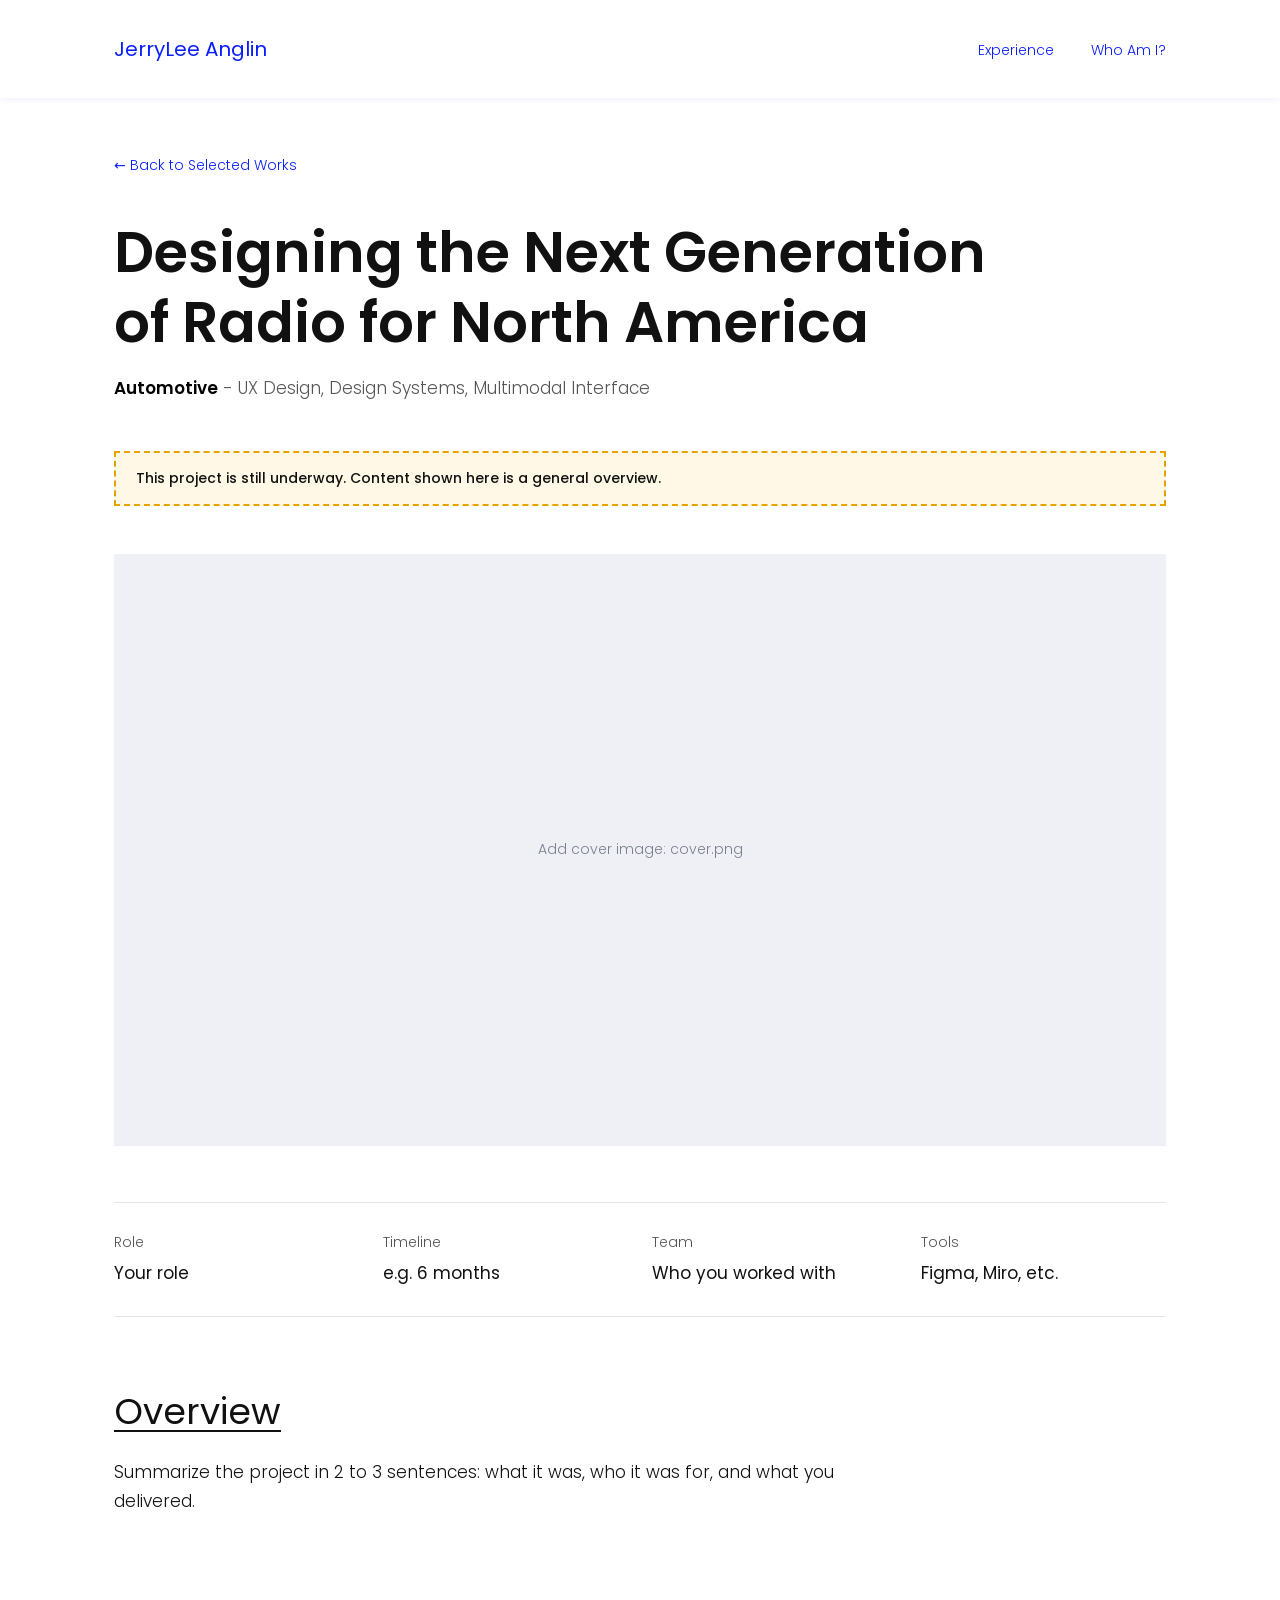
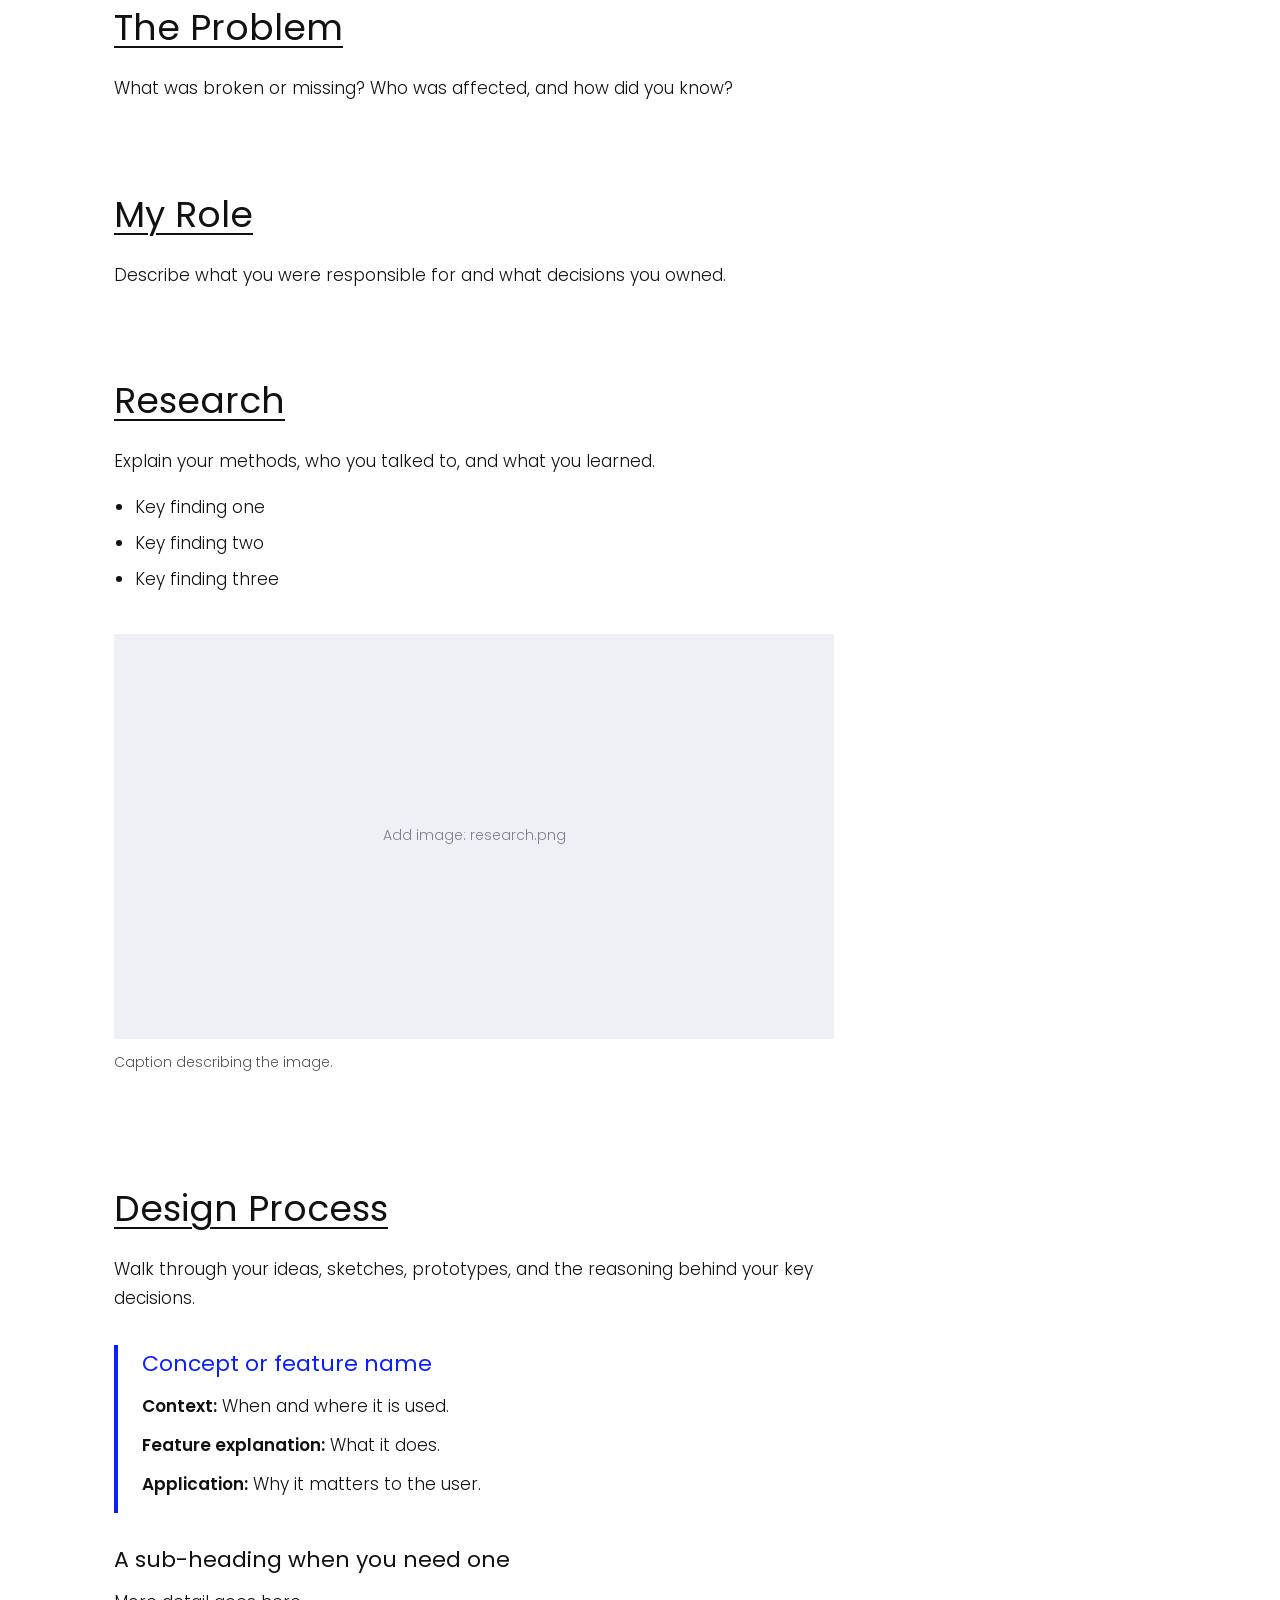
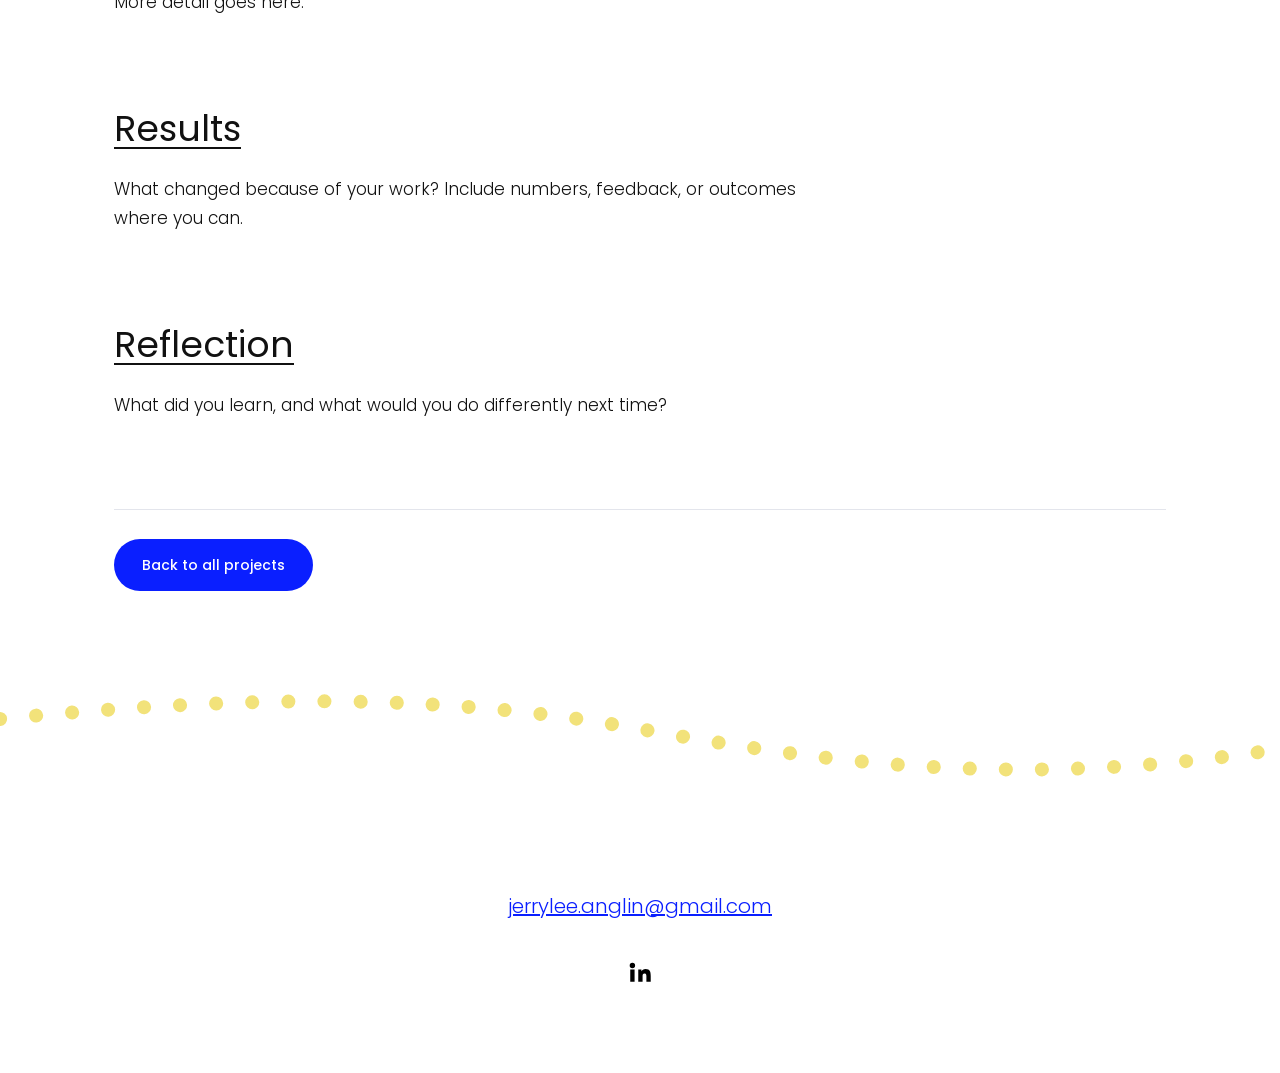
==== case-study.html @ c88e0497 "Add files via upload" ====
<!DOCTYPE html>
<html lang="en">
<head>
  <meta charset="UTF-8">
  <meta name="viewport" content="width=device-width, initial-scale=1">
  <!-- EDIT: page title and description -->
  <title>Designing the Next Generation of Radio – JerryLee Anglin</title>
  <meta name="description" content="Case study: replace this with a one-sentence summary of the project.">
  <link rel="stylesheet" href="style.css">
</head>
<body>

  <header class="site-header">
    <div class="wrap">
      <a class="logo" href="index.html">JerryLee Anglin</a>
      <nav aria-label="Main">
        <a href="index.html#experience">Experience</a>
        <a href="index.html#about">Who Am I?</a>
      </nav>
    </div>
  </header>

  <main class="wrap">

    <a class="back" href="index.html#experience">&larr; Back to Selected Works</a>

    <!-- EDIT: project title and tags -->
    <h1 class="page-title">Designing the Next Generation of Radio for North America</h1>
    <p class="page-tags"><strong>Automotive</strong> - UX Design, Design Systems, Multimodal Interface</p>

    <!-- OPTIONAL: for projects still in progress. Delete this block when the project is public. -->
    <p class="notice">This project is still underway. Content shown here is a general overview.</p>

    <!-- EDIT: cover image. Upload the image to your repo, then replace the thumb div with:
         <div class="thumb"><img src="cover.png" alt="Describe the image"></div> -->
    <div class="cover"><div class="thumb">Add cover image: cover.png</div></div>

    <!-- EDIT: quick facts -->
    <dl class="meta">
      <div><dt>Role</dt><dd>Your role</dd></div>
      <div><dt>Timeline</dt><dd>e.g. 6 months</dd></div>
      <div><dt>Team</dt><dd>Who you worked with</dd></div>
      <div><dt>Tools</dt><dd>Figma, Miro, etc.</dd></div>
    </dl>

    <div class="narrow">

      <section class="cs-section" aria-labelledby="overview">
        <h2 class="section-title" id="overview">Overview</h2>
        <p>Summarize the project in 2 to 3 sentences: what it was, who it was for, and what you delivered.</p>
      </section>

      <section class="cs-section" aria-labelledby="problem">
        <h2 class="section-title" id="problem">The Problem</h2>
        <p>What was broken or missing? Who was affected, and how did you know?</p>
      </section>

      <section class="cs-section" aria-labelledby="role">
        <h2 class="section-title" id="role">My Role</h2>
        <p>Describe what you were responsible for and what decisions you owned.</p>
      </section>

      <section class="cs-section" aria-labelledby="research">
        <h2 class="section-title" id="research">Research</h2>
        <p>Explain your methods, who you talked to, and what you learned.</p>
        <ul>
          <li>Key finding one</li>
          <li>Key finding two</li>
          <li>Key finding three</li>
        </ul>
        <!-- Image with caption: copy this figure block wherever you need an image -->
        <figure>
          <div class="thumb">Add image: research.png</div>
          <figcaption>Caption describing the image.</figcaption>
        </figure>
      </section>

      <section class="cs-section" aria-labelledby="process">
        <h2 class="section-title" id="process">Design Process</h2>
        <p>Walk through your ideas, sketches, prototypes, and the reasoning behind your key decisions.</p>

        <!-- Feature block: copy for each concept or feature -->
        <div class="feature">
          <h3>Concept or feature name</h3>
          <p><strong>Context:</strong> When and where it is used.</p>
          <p><strong>Feature explanation:</strong> What it does.</p>
          <p><strong>Application:</strong> Why it matters to the user.</p>
        </div>

        <h3>A sub-heading when you need one</h3>
        <p>More detail goes here.</p>
      </section>

      <section class="cs-section" aria-labelledby="results">
        <h2 class="section-title" id="results">Results</h2>
        <p>What changed because of your work? Include numbers, feedback, or outcomes where you can.</p>
      </section>

      <section class="cs-section" aria-labelledby="reflection">
        <h2 class="section-title" id="reflection">Reflection</h2>
        <p>What did you learn, and what would you do differently next time?</p>
      </section>

    </div>

    <div class="next">
      <a class="btn" href="index.html#experience">Back to all projects</a>
    </div>

  </main>

  <div class="wave" aria-hidden="true">
    <svg viewBox="0 0 1000 110" preserveAspectRatio="none">
      <path d="M0 30 C 200 5, 350 5, 500 40 S 800 100, 1000 60" fill="none" stroke="#f2e27a" stroke-width="14" stroke-linecap="round" stroke-dasharray="0.1 36" vector-effect="non-scaling-stroke"/>
    </svg>
  </div>

  <footer class="contact">
    <a class="mail" href="mailto:jerrylee.anglin@gmail.com">jerrylee.anglin@gmail.com</a><br>
    <a class="li" href="https://www.linkedin.com/" aria-label="LinkedIn">
      <svg width="26" height="26" viewBox="0 0 24 24" fill="currentColor" aria-hidden="true"><path d="M4.98 3.5a2.5 2.5 0 1 1 0 5 2.5 2.5 0 0 1 0-5zM3 9.75h4V21H3V9.75zm6.5 0h3.8v1.6h.06c.53-1 1.83-2.05 3.77-2.05 4.03 0 4.77 2.65 4.77 6.1V21h-4v-4.9c0-1.17-.02-2.67-1.63-2.67-1.63 0-1.88 1.27-1.88 2.58V21h-4V9.75z"/></svg>
    </a>
  </footer>

</body>
</html>
---- style.css ----
/* ===== One font + one type scale for the whole site. Edit values here only. ===== */
@import url("https://fonts.googleapis.com/css2?family=Poppins:ital,wght@0,300;0,400;0,500;0,600;1,700&display=swap");

:root {
  --font: Poppins, system-ui, -apple-system, "Segoe UI", Arial, sans-serif;

  --fs-sm: 0.875rem;    /* 14px  nav, tags, captions, buttons */
  --fs-base: 1.0625rem; /* 17px  all body text */
  --fs-lg: 1.25rem;     /* 20px  intro text, emphasis */
  --fs-xl: 1.375rem;    /* 22px  card titles, sub-headings (h3) */
  --fs-2xl: 2.25rem;    /* 36px  section headings (h2) */
  --fs-3xl: clamp(2rem, 5.5vw, 3.5rem); /* page titles (h1) */

  --lh-body: 1.7;
  --blue: #0a1fff;
  --ink: #111;
  --muted: #555;
  --line: #e3e5ec;
  --tint: #eef0f5;
}

* { box-sizing: border-box; }
html { scroll-behavior: smooth; }
@media (prefers-reduced-motion: reduce) { html { scroll-behavior: auto; } }

body { margin: 0; background: #fff; color: var(--ink); font: 300 var(--fs-base)/var(--lh-body) var(--font); }
a { color: var(--blue); }
a:focus-visible, .btn:focus-visible { outline: 3px solid var(--ink); outline-offset: 3px; }
img { max-width: 100%; height: auto; display: block; }
p { margin: 0 0 1em; }
ul, ol { margin: 0 0 1em; padding-left: 1.25em; }
li { margin-bottom: 0.4em; }

h1, h2, h3 { font-family: var(--font); line-height: 1.25; margin: 0; }
h1 { font-size: var(--fs-3xl); font-weight: 600; }
h2 { font-size: var(--fs-2xl); font-weight: 400; }
h3 { font-size: var(--fs-xl); font-weight: 400; line-height: 1.4; }

.wrap { max-width: 1100px; margin: 0 auto; padding: 0 24px; }
.narrow { max-width: 720px; }

/* Header */
.site-header { box-shadow: 0 2px 6px rgba(10, 31, 255, .06); }
.site-header .wrap { display: flex; justify-content: space-between; align-items: center; flex-wrap: wrap; gap: 12px; padding-top: 32px; padding-bottom: 32px; }
.logo { font-size: var(--fs-lg); font-weight: 400; color: var(--blue); text-decoration: none; }
.site-header nav a { font-size: var(--fs-sm); margin-left: 32px; text-decoration: none; padding-bottom: 2px; border-bottom: 1px solid transparent; }
.site-header nav a:hover, .site-header nav a[aria-current] { border-bottom-color: var(--blue); }

/* Home: hero */
.hero { padding: 140px 0 120px; }
.hero h1 { font-weight: 700; font-style: italic; margin-bottom: 24px; }
.hero h1 .hi { color: var(--blue); }
.hero p { font-size: var(--fs-lg); max-width: 760px; line-height: 2.1; margin: 0; }
.ring { font-weight: 600; color: #000; padding: 4px 12px; margin: 0 2px; border: 3px solid; border-radius: 50% / 60%; white-space: nowrap; }
.ring.red { border-color: #e8707d; }
.ring.green { border-color: #4fa27c; }
.strat { text-decoration: underline 3px #b100e8; text-underline-offset: 6px; }

/* Section heading (used on every page) */
.section-title { text-decoration: underline; text-decoration-thickness: 2px; text-underline-offset: 6px; margin-bottom: 56px; }

/* Project grid + cards */
.grid { display: grid; grid-template-columns: repeat(3, 1fr); gap: 64px 56px; }
.card { display: flex; flex-direction: column; }
.thumb { background: var(--tint); aspect-ratio: 4 / 3; display: flex; align-items: center; justify-content: center; text-align: center; padding: 12px; color: #7a8090; font-size: var(--fs-sm); margin-bottom: 24px; overflow: hidden; }
.thumb img { width: 100%; height: 100%; object-fit: cover; }
.card h3 { margin-bottom: 14px; }
.tags { font-size: var(--fs-sm); color: var(--muted); margin: 0 0 28px; flex: 1; }
.tags strong { font-weight: 600; color: #000; }
.btn { align-self: flex-start; background: var(--blue); color: #fff; font: 500 var(--fs-sm)/1 var(--font); text-decoration: none; padding: 16px 28px; border-radius: 999px; }
.btn:hover { background: #000; }

/* Shared footer */
.wave { margin: 110px 0 70px; line-height: 0; overflow: hidden; }
.wave svg { width: 100%; height: 110px; display: block; }
.contact { text-align: center; padding: 20px 0 80px; }
.contact .mail { font-size: var(--fs-lg); }
.contact .li { display: inline-block; margin-top: 36px; color: #000; }

/* Home: about */
.about { padding: 96px 0 20px; }

/* Case study pages */
.back { display: inline-block; margin: 56px 0 40px; font-size: var(--fs-sm); text-decoration: none; }
.back:hover { text-decoration: underline; }
.page-title { margin-bottom: 16px; max-width: 900px; }
.page-tags { font-size: var(--fs-base); color: var(--muted); margin-bottom: 48px; }
.page-tags strong { font-weight: 600; color: #000; }
.notice { border: 2px dashed #e8a200; background: #fff8e6; padding: 14px 20px; font-size: var(--fs-sm); font-weight: 500; margin-bottom: 48px; }
.cover { margin-bottom: 56px; }
.cover .thumb { aspect-ratio: 16 / 9; margin: 0; }
.meta { display: grid; grid-template-columns: repeat(4, 1fr); gap: 24px; padding: 28px 0; margin: 0 0 72px; border-top: 1px solid var(--line); border-bottom: 1px solid var(--line); }
.meta dt { font-size: var(--fs-sm); color: var(--muted); margin-bottom: 4px; }
.meta dd { margin: 0; font-weight: 400; }
.cs-section { padding: 0 0 72px; }
.cs-section h2 { margin-bottom: 24px; }
.cs-section h3 { margin: 32px 0 12px; }
figure { margin: 40px 0; }
figure .thumb { aspect-ratio: 16 / 9; margin: 0 0 12px; }
figcaption { font-size: var(--fs-sm); color: var(--muted); }
.feature { border-left: 4px solid var(--blue); padding: 4px 0 4px 24px; margin: 32px 0; }
.feature h3 { margin: 0 0 12px; color: var(--blue); }
.feature p { margin-bottom: 0.6em; }
.feature strong { font-weight: 600; }
.next { border-top: 1px solid var(--line); padding: 40px 0 0; }

@media (max-width: 860px) { .grid { grid-template-columns: repeat(2, 1fr); } .meta { grid-template-columns: repeat(2, 1fr); } }
@media (max-width: 560px) {
  .grid { grid-template-columns: 1fr; }
  .hero { padding: 72px 0 64px; }
  .site-header nav a { margin: 0 20px 0 0; }
  .meta { grid-template-columns: 1fr; }
}
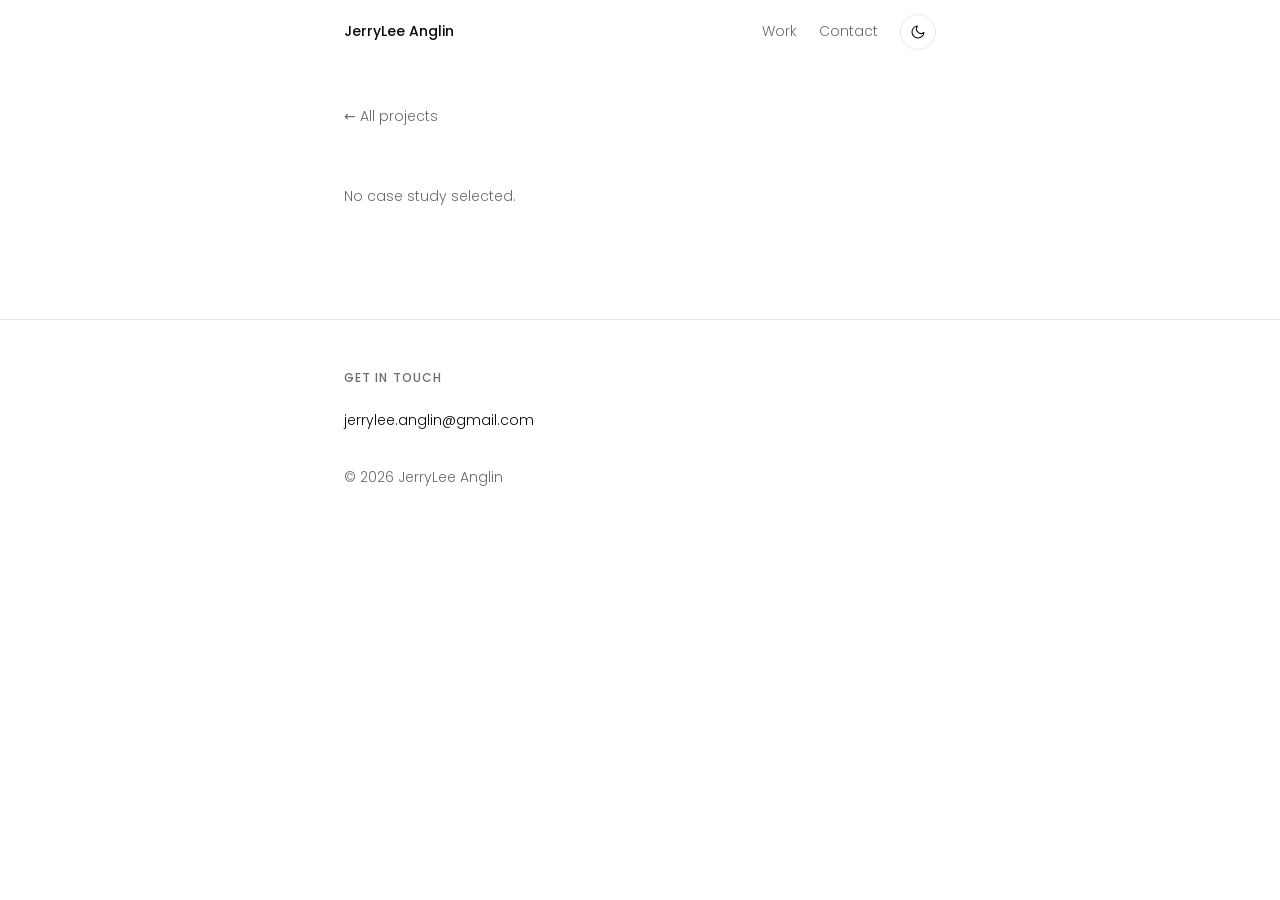
==== commit 52afe7d5: "Add files via upload" ====
--- a/case-study.html
+++ b/case-study.html
@@ -3,124 +3,41 @@
 <head>
   <meta charset="UTF-8">
   <meta name="viewport" content="width=device-width, initial-scale=1">
-  <!-- EDIT: page title and description -->
-  <title>Designing the Next Generation of Radio – JerryLee Anglin</title>
-  <meta name="description" content="Case study: replace this with a one-sentence summary of the project.">
-  <link rel="stylesheet" href="style.css">
+  <title>Case study – JerryLee Anglin</title>
+  <meta name="description" content="Case study by JerryLee Anglin.">
+  <script>(function(){var d=document.documentElement;d.classList.add("js");var t;try{t=localStorage.getItem("theme")}catch(e){}if(!t)t=matchMedia("(prefers-color-scheme: dark)").matches?"dark":"light";d.setAttribute("data-theme",t)})()</script>
+  <link rel="stylesheet" href="site.css">
 </head>
 <body>
 
   <header class="site-header">
-    <div class="wrap">
-      <a class="logo" href="index.html">JerryLee Anglin</a>
-      <nav aria-label="Main">
-        <a href="index.html#experience">Experience</a>
-        <a href="index.html#about">Who Am I?</a>
+    <div class="col">
+      <a class="brand" href="index.html">JerryLee Anglin</a>
+      <nav class="nav" aria-label="Main">
+        <a href="index.html#work">Work</a>
+        <a href="index.html#contact">Contact</a>
+        <button class="theme-toggle" id="theme-toggle" type="button" aria-label="Switch to night mode">
+          <svg class="moon" width="16" height="16" viewBox="0 0 24 24" fill="none" stroke="currentColor" stroke-width="1.6" stroke-linecap="round" stroke-linejoin="round" aria-hidden="true"><path d="M21 12.8A9 9 0 1 1 11.2 3a7 7 0 0 0 9.8 9.8z"/></svg>
+          <svg class="sun" width="16" height="16" viewBox="0 0 24 24" fill="none" stroke="currentColor" stroke-width="1.6" stroke-linecap="round" stroke-linejoin="round" aria-hidden="true"><circle cx="12" cy="12" r="4"/><path d="M12 2v2M12 20v2M4.9 4.9l1.4 1.4M17.7 17.7l1.4 1.4M2 12h2M20 12h2M4.9 19.1l1.4-1.4M17.7 6.3l1.4-1.4"/></svg>
+        </button>
       </nav>
     </div>
   </header>
 
-  <main class="wrap">
-
-    <a class="back" href="index.html#experience">&larr; Back to Selected Works</a>
-
-    <!-- EDIT: project title and tags -->
-    <h1 class="page-title">Designing the Next Generation of Radio for North America</h1>
-    <p class="page-tags"><strong>Automotive</strong> - UX Design, Design Systems, Multimodal Interface</p>
-
-    <!-- OPTIONAL: for projects still in progress. Delete this block when the project is public. -->
-    <p class="notice">This project is still underway. Content shown here is a general overview.</p>
-
-    <!-- EDIT: cover image. Upload the image to your repo, then replace the thumb div with:
-         <div class="thumb"><img src="cover.png" alt="Describe the image"></div> -->
-    <div class="cover"><div class="thumb">Add cover image: cover.png</div></div>
-
-    <!-- EDIT: quick facts -->
-    <dl class="meta">
-      <div><dt>Role</dt><dd>Your role</dd></div>
-      <div><dt>Timeline</dt><dd>e.g. 6 months</dd></div>
-      <div><dt>Team</dt><dd>Who you worked with</dd></div>
-      <div><dt>Tools</dt><dd>Figma, Miro, etc.</dd></div>
-    </dl>
-
-    <div class="narrow">
-
-      <section class="cs-section" aria-labelledby="overview">
-        <h2 class="section-title" id="overview">Overview</h2>
-        <p>Summarize the project in 2 to 3 sentences: what it was, who it was for, and what you delivered.</p>
-      </section>
-
-      <section class="cs-section" aria-labelledby="problem">
-        <h2 class="section-title" id="problem">The Problem</h2>
-        <p>What was broken or missing? Who was affected, and how did you know?</p>
-      </section>
-
-      <section class="cs-section" aria-labelledby="role">
-        <h2 class="section-title" id="role">My Role</h2>
-        <p>Describe what you were responsible for and what decisions you owned.</p>
-      </section>
-
-      <section class="cs-section" aria-labelledby="research">
-        <h2 class="section-title" id="research">Research</h2>
-        <p>Explain your methods, who you talked to, and what you learned.</p>
-        <ul>
-          <li>Key finding one</li>
-          <li>Key finding two</li>
-          <li>Key finding three</li>
-        </ul>
-        <!-- Image with caption: copy this figure block wherever you need an image -->
-        <figure>
-          <div class="thumb">Add image: research.png</div>
-          <figcaption>Caption describing the image.</figcaption>
-        </figure>
-      </section>
-
-      <section class="cs-section" aria-labelledby="process">
-        <h2 class="section-title" id="process">Design Process</h2>
-        <p>Walk through your ideas, sketches, prototypes, and the reasoning behind your key decisions.</p>
-
-        <!-- Feature block: copy for each concept or feature -->
-        <div class="feature">
-          <h3>Concept or feature name</h3>
-          <p><strong>Context:</strong> When and where it is used.</p>
-          <p><strong>Feature explanation:</strong> What it does.</p>
-          <p><strong>Application:</strong> Why it matters to the user.</p>
-        </div>
-
-        <h3>A sub-heading when you need one</h3>
-        <p>More detail goes here.</p>
-      </section>
-
-      <section class="cs-section" aria-labelledby="results">
-        <h2 class="section-title" id="results">Results</h2>
-        <p>What changed because of your work? Include numbers, feedback, or outcomes where you can.</p>
-      </section>
-
-      <section class="cs-section" aria-labelledby="reflection">
-        <h2 class="section-title" id="reflection">Reflection</h2>
-        <p>What did you learn, and what would you do differently next time?</p>
-      </section>
-
-    </div>
-
-    <div class="next">
-      <a class="btn" href="index.html#experience">Back to all projects</a>
-    </div>
-
+  <main class="col" id="cs">
+    <p class="cs-loading">Loading&hellip;</p>
+    <noscript><p class="cs-missing">This page needs JavaScript to show the case study.</p></noscript>
   </main>
 
-  <div class="wave" aria-hidden="true">
-    <svg viewBox="0 0 1000 110" preserveAspectRatio="none">
-      <path d="M0 30 C 200 5, 350 5, 500 40 S 800 100, 1000 60" fill="none" stroke="#f2e27a" stroke-width="14" stroke-linecap="round" stroke-dasharray="0.1 36" vector-effect="non-scaling-stroke"/>
-    </svg>
-  </div>
-
-  <footer class="contact">
-    <a class="mail" href="mailto:jerrylee.anglin@gmail.com">jerrylee.anglin@gmail.com</a><br>
-    <a class="li" href="https://www.linkedin.com/" aria-label="LinkedIn">
-      <svg width="26" height="26" viewBox="0 0 24 24" fill="currentColor" aria-hidden="true"><path d="M4.98 3.5a2.5 2.5 0 1 1 0 5 2.5 2.5 0 0 1 0-5zM3 9.75h4V21H3V9.75zm6.5 0h3.8v1.6h.06c.53-1 1.83-2.05 3.77-2.05 4.03 0 4.77 2.65 4.77 6.1V21h-4v-4.9c0-1.17-.02-2.67-1.63-2.67-1.63 0-1.88 1.27-1.88 2.58V21h-4V9.75z"/></svg>
-    </a>
+  <footer class="site-footer">
+    <div class="col">
+      <p class="label" style="margin-top:40px">Get in touch</p>
+      <ul class="links"><li><a href="mailto:jerrylee.anglin@gmail.com">jerrylee.anglin@gmail.com</a></li></ul>
+      <p class="copy">&copy; 2026 JerryLee Anglin</p>
+    </div>
   </footer>
 
+  <script src="site.js"></script>
+  <script src="case-study.js"></script>
 </body>
 </html>
--- a/site.css
+++ b/site.css
@@ -0,0 +1,209 @@
+@import url("https://fonts.googleapis.com/css2?family=Poppins:wght@300;400;500;600&display=swap");
+
+/* ===== Type scale + colors: edit here and every page updates ===== */
+:root {
+  --font: Poppins, system-ui, -apple-system, "Segoe UI", Arial, sans-serif;
+  --fs-label: 0.75rem;   /* section labels */
+  --fs-sm: 0.875rem;     /* tags, captions, nav */
+  --fs-base: 1rem;       /* body */
+  --fs-lg: 1.125rem;     /* intro */
+  --fs-title: 1.25rem;   /* project titles */
+  --fs-h2: 1.375rem;     /* case study headings */
+  --fs-h1: clamp(1.75rem, 5vw, 2.25rem);
+
+  --bg: #ffffff; --fg: #0a0a0a; --muted: #6b6b6b; --line: #e8e8e8; --tint: #f1f1f1;
+  --ease: cubic-bezier(0.22, 1, 0.36, 1);
+}
+[data-theme="dark"] { --bg: #0a0a0a; --fg: #f5f5f5; --muted: #8c8c8c; --line: #242424; --tint: #161616; color-scheme: dark; }
+
+* { box-sizing: border-box; }
+html { scroll-behavior: smooth; transition: background-color 0.4s, color 0.4s; }
+body { margin: 0; background: var(--bg); color: var(--fg); font: 300 var(--fs-base)/1.7 var(--font); -webkit-font-smoothing: antialiased; }
+a { color: inherit; }
+a:focus-visible, button:focus-visible { outline: 2px solid var(--fg); outline-offset: 4px; border-radius: 4px; }
+img { max-width: 100%; display: block; }
+p { margin: 0 0 1em; }
+h1, h2, h3 { font-family: var(--font); margin: 0; line-height: 1.25; }
+.col { max-width: 640px; margin: 0 auto; padding: 0 24px; }
+
+/* ---------- Header ---------- */
+.site-header { position: sticky; top: 0; z-index: 20; background: color-mix(in srgb, var(--bg) 82%, transparent); backdrop-filter: blur(10px); -webkit-backdrop-filter: blur(10px); border-bottom: 1px solid transparent; transition: border-color 0.3s; }
+.site-header.scrolled { border-bottom-color: var(--line); }
+.site-header .col { display: flex; align-items: center; justify-content: space-between; height: 64px; }
+.brand { font-weight: 500; font-size: var(--fs-sm); text-decoration: none; }
+.nav { display: flex; align-items: center; gap: 22px; font-size: var(--fs-sm); }
+.nav a { color: var(--muted); text-decoration: none; transition: color 0.2s; }
+.nav a:hover { color: var(--fg); }
+.theme-toggle { position: relative; width: 36px; height: 36px; border-radius: 50%; border: 1px solid var(--line); background: transparent; color: var(--fg); cursor: pointer; padding: 0; transition: border-color 0.2s, transform 0.4s var(--ease); }
+.theme-toggle:hover { border-color: var(--muted); transform: rotate(18deg); }
+.theme-toggle svg { position: absolute; inset: 0; margin: auto; transition: opacity 0.4s var(--ease), transform 0.5s var(--ease); }
+.theme-toggle .moon { opacity: 1; transform: rotate(0) scale(1); }
+.theme-toggle .sun { opacity: 0; transform: rotate(-90deg) scale(0.5); }
+[data-theme="dark"] .theme-toggle .moon { opacity: 0; transform: rotate(90deg) scale(0.5); }
+[data-theme="dark"] .theme-toggle .sun { opacity: 1; transform: rotate(0) scale(1); }
+::view-transition-old(root), ::view-transition-new(root) { animation: none; mix-blend-mode: normal; }
+::view-transition-new(root) { z-index: 1; }
+
+/* ---------- Intro ---------- */
+.intro { padding-top: 72px; }
+.avatar { width: 64px; height: 64px; border-radius: 50%; background: var(--tint); border: 1px solid var(--line); display: grid; place-items: center; font-weight: 500; font-size: var(--fs-sm); letter-spacing: 0.04em; overflow: hidden; margin-bottom: 28px; }
+.avatar img { width: 100%; height: 100%; object-fit: cover; }
+.bio { font-size: var(--fs-lg); line-height: 1.65; margin-bottom: 1em; }
+.bio.muted { color: var(--muted); }
+.mark { background: linear-gradient(currentColor, currentColor) no-repeat 0 100% / 100% 1px; padding-bottom: 2px; }
+.js .mark { background-size: 0 1px; transition: background-size 1000ms var(--ease) var(--d, 0.5s); }
+.js .intro.in .mark { background-size: 100% 1px; }
+.js .intro .fade { opacity: 0; transform: translateY(12px); transition: opacity 800ms var(--ease) var(--d, 0s), transform 800ms var(--ease) var(--d, 0s); }
+.js .intro.in .fade { opacity: 1; transform: none; }
+
+.label { font-size: var(--fs-label); letter-spacing: 0.09em; text-transform: uppercase; color: var(--muted); margin: 64px 0 18px; font-weight: 500; }
+.rows { list-style: none; margin: 0; padding: 0; }
+.rows li { display: flex; justify-content: space-between; gap: 16px; padding: 12px 0; border-bottom: 1px solid var(--line); font-size: var(--fs-sm); }
+.rows li:first-child { padding-top: 0; }
+.rows .role, .rows .when { color: var(--muted); }
+.links { list-style: none; margin: 0; padding: 0; font-size: var(--fs-sm); line-height: 2; }
+.links a { text-decoration: none; background: linear-gradient(currentColor, currentColor) no-repeat 0 100% / 0 1px; transition: background-size 0.4s var(--ease); }
+.links a:hover { background-size: 100% 1px; }
+
+/* ---------- Project feed (blog style, one column) ---------- */
+.feed { display: flex; flex-direction: column; gap: 104px; padding-bottom: 96px; }
+.post-link { display: block; text-decoration: none; color: inherit; }
+.media { margin: 0 0 22px; border-radius: 16px; overflow: hidden; background: var(--tint); aspect-ratio: 4 / 3; }
+.media-inner { width: 100%; height: 100%; transition: transform 1100ms var(--ease); }
+.media img, .ph { width: 100%; height: 100%; object-fit: cover; }
+.ph { display: grid; place-items: center; text-align: center; padding: 16px; color: var(--muted); font-size: var(--fs-sm); }
+.post-head { display: flex; align-items: baseline; gap: 14px; margin-bottom: 8px; }
+.idx { font-size: var(--fs-sm); color: var(--muted); font-variant-numeric: tabular-nums; }
+.post-title { font-size: var(--fs-title); font-weight: 500; }
+.arrow { margin-left: auto; color: var(--muted); transition: transform 0.4s var(--ease), color 0.3s; }
+.post-link:hover .arrow { transform: translate(3px, -3px); color: var(--fg); }
+.desc { color: var(--muted); margin-bottom: 14px; }
+.tags { list-style: none; margin: 0; padding: 0; display: flex; flex-wrap: wrap; gap: 8px; }
+.tags li { border: 1px solid var(--line); border-radius: 999px; padding: 2px 12px; font-size: var(--fs-sm); color: var(--muted); }
+
+/* Scroll reveal: image unmasks and settles, text follows */
+.js .reveal .media { clip-path: inset(7% 7% 7% 7% round 28px); opacity: 0; transition: clip-path 1200ms var(--ease), opacity 800ms ease; }
+.js .reveal .media-inner { transform: scale(1.14); }
+.js .reveal .post-text > * { opacity: 0; transform: translateY(14px); transition: opacity 800ms var(--ease) calc(250ms + var(--i, 0) * 90ms), transform 800ms var(--ease) calc(250ms + var(--i, 0) * 90ms); }
+.post-text > :nth-child(2) { --i: 1; } .post-text > :nth-child(3) { --i: 2; } .post-text > :nth-child(4) { --i: 3; }
+.js .reveal.in .media { clip-path: inset(0 round 16px); opacity: 1; }
+.js .reveal.in .media-inner { transform: none; }
+.js .reveal.in .post-text > * { opacity: 1; transform: none; }
+@media (hover: hover) { .js .reveal.in .post-link:hover .media-inner, .post-link:hover .media-inner { transform: scale(1.035); } }
+
+/* Reduce motion: keep the gentle fades, drop the scaling, sliding and masking */
+@media (prefers-reduced-motion: reduce) {
+  .js .reveal .media { clip-path: none; }
+  .js .reveal .media-inner, .js .reveal .post-text > *, .js .intro .fade { transform: none; }
+  .theme-toggle:hover { transform: none; }
+}
+
+/* ---------- Footer ---------- */
+.site-footer { border-top: 1px solid var(--line); padding: 8px 0 56px; font-size: var(--fs-sm); color: var(--muted); }
+.site-footer .links a { color: var(--fg); }
+.site-footer .copy { margin-top: 32px; }
+
+/* ---------- Case study page ---------- */
+.back { display: inline-block; margin: 40px 0 32px; font-size: var(--fs-sm); color: var(--muted); text-decoration: none; transition: color 0.2s; }
+.back:hover { color: var(--fg); }
+.cs-title { font-size: var(--fs-h1); font-weight: 500; margin-bottom: 16px; }
+.cs-lead { font-size: var(--fs-lg); color: var(--muted); margin: 20px 0 36px; }
+.notice { border: 1px dashed var(--muted); padding: 12px 16px; border-radius: 12px; font-size: var(--fs-sm); color: var(--muted); margin: 0 0 32px; }
+.facts { display: grid; grid-template-columns: repeat(2, 1fr); gap: 20px 24px; margin: 40px 0 8px; padding: 24px 0; border-top: 1px solid var(--line); border-bottom: 1px solid var(--line); }
+.facts dt { font-size: var(--fs-label); letter-spacing: 0.09em; text-transform: uppercase; color: var(--muted); margin-bottom: 2px; font-weight: 500; }
+.facts dd { margin: 0; font-size: var(--fs-sm); }
+.cs-section { padding-top: 56px; }
+.cs-section h2 { font-size: var(--fs-h2); font-weight: 500; margin-bottom: 16px; }
+.cs-section h3 { font-size: var(--fs-title); font-weight: 500; margin: 28px 0 10px; }
+.cs-section ul { padding-left: 1.2em; margin: 0 0 1em; }
+.cs-section li { margin-bottom: 0.35em; }
+figure.fig { margin: 32px 0; }
+figure.fig .media { margin-bottom: 10px; aspect-ratio: 16 / 10; }
+figcaption { font-size: var(--fs-sm); color: var(--muted); }
+.feature { border-left: 2px solid var(--fg); padding: 2px 0 2px 20px; margin: 28px 0; }
+.feature h3 { margin: 0 0 8px; }
+.feature p { margin-bottom: 0.5em; }
+.cs-end { margin-top: 80px; padding-bottom: 96px; }
+.cs-end a { font-size: var(--fs-title); text-decoration: none; }
+
+@media (max-width: 560px) { .feed { gap: 80px; } .facts { grid-template-columns: 1fr; } .nav { gap: 16px; } }
+#work, #contact, #about { scroll-margin-top: 80px; }
+
+/* ---------- Category filters ---------- */
+.filters { display: flex; gap: 8px; overflow-x: auto; margin: 0 -24px 44px; padding: 2px 24px; scrollbar-width: none; }
+.filters::-webkit-scrollbar { display: none; }
+.filters button { font: inherit; font-size: var(--fs-sm); border: 1px solid var(--line); background: transparent; color: var(--muted); border-radius: 999px; padding: 4px 14px; cursor: pointer; white-space: nowrap; transition: background-color 0.3s var(--ease), color 0.3s var(--ease), border-color 0.3s var(--ease); }
+.filters button:hover { color: var(--fg); border-color: var(--muted); }
+.filters button[aria-pressed="true"] { background: var(--fg); color: var(--bg); border-color: var(--fg); }
+.post { transition: opacity 0.32s ease, transform 0.32s var(--ease); }
+.post.is-out { opacity: 0; transform: translateY(10px); }
+.empty { color: var(--muted); font-size: var(--fs-sm); margin: 0 0 96px; }
+
+/* ---------- Category colors ----------
+   Each category has its own color. To use ONE accent color for every category instead,
+   set all five values below to the same color. */
+:root {
+  --c-service-design: #ff7ab8;
+  --c-automotive: #ffd43b;
+  --c-consumer: #4ade80;
+  --c-government: #5eb6ff;
+  --c-education: #b79cff;
+}
+.tags li.cat { border-color: transparent; color: #0a0a0a; font-weight: 500; }
+.c-service-design { background: var(--c-service-design); }
+.c-automotive { background: var(--c-automotive); }
+.c-consumer { background: var(--c-consumer); }
+.c-government { background: var(--c-government); }
+.c-education { background: var(--c-education); }
+
+/* Filter chips: a color dot, and the chip fills with its color when selected */
+.filters button[data-filter]:not([data-filter="all"])::before { content: ""; display: inline-block; width: 8px; height: 8px; border-radius: 50%; margin-right: 8px; background: var(--dot); transition: background-color 0.3s var(--ease); }
+.filters button[data-filter="service-design"] { --dot: var(--c-service-design); }
+.filters button[data-filter="automotive"] { --dot: var(--c-automotive); }
+.filters button[data-filter="consumer"] { --dot: var(--c-consumer); }
+.filters button[data-filter="government"] { --dot: var(--c-government); }
+.filters button[data-filter="education"] { --dot: var(--c-education); }
+.filters button[data-filter]:not([data-filter="all"])[aria-pressed="true"] { background: var(--dot); border-color: transparent; color: #0a0a0a; }
+.filters button[data-filter]:not([data-filter="all"])[aria-pressed="true"]::before { background: #0a0a0a; }
+
+/* Filters wrap on larger screens, scroll sideways on phones */
+.filters { flex-wrap: wrap; overflow-x: visible; margin: 0 0 44px; padding: 0; }
+@media (max-width: 560px) { .filters { flex-wrap: nowrap; overflow-x: auto; margin: 0 -24px 44px; padding: 2px 24px; } }
+
+/* ---------- Case study (written in Markdown) ---------- */
+.cs-loading, .cs-missing { color: var(--muted); font-size: var(--fs-sm); padding: 24px 0 96px; }
+.cs-head .tags { margin: 0 0 22px; }
+.cs-head .cs-title { margin-bottom: 14px; }
+.cs-cover { margin: 0 0 8px; }
+.cs-cover .media { aspect-ratio: 16 / 10; margin-bottom: 0; }
+.cs-cover .media img { object-fit: cover; }
+.prose { counter-reset: sec; }
+.prose h2 { counter-increment: sec; font-size: var(--fs-h2); font-weight: 500; margin: 80px 0 18px; }
+.prose h2::before { content: counter(sec, decimal-leading-zero); display: block; font-size: var(--fs-sm); font-weight: 400; color: var(--muted); margin-bottom: 8px; font-variant-numeric: tabular-nums; }
+.prose h3 { font-size: var(--fs-title); font-weight: 500; margin: 40px 0 10px; }
+.prose ul, .prose ol { padding-left: 1.25em; margin: 0 0 1.2em; }
+.prose li { margin-bottom: 0.45em; }
+.prose hr { border: 0; border-top: 1px solid var(--line); margin: 64px 0; }
+.prose a { text-decoration: underline; text-underline-offset: 3px; }
+.prose code { font-size: 0.9em; background: var(--tint); padding: 1px 6px; border-radius: 6px; }
+.prose strong { font-weight: 500; }
+.prose blockquote.feature { margin: 40px 0; border-left: 2px solid var(--fg); padding: 2px 0 2px 22px; font-size: var(--fs-lg); line-height: 1.6; }
+.prose blockquote.feature p:last-child { margin-bottom: 0; }
+.prose figure.fig { margin: 48px 0; }
+.prose .media { aspect-ratio: auto; margin-bottom: 12px; }
+.prose .media-inner { height: auto; }
+.prose .media img { height: auto; object-fit: initial; display: block; }
+.prose .media.is-ph, .cs-head .media.is-ph { aspect-ratio: 16 / 10; }
+.prose .media.is-ph .media-inner, .cs-head .media.is-ph .media-inner { height: 100%; }
+.gallery { display: grid; grid-template-columns: repeat(2, 1fr); gap: 16px; margin: 48px 0; }
+.gallery figure.fig { margin: 0; }
+.cs-end { margin-top: 96px; padding: 32px 0 96px; border-top: 1px solid var(--line); }
+.next-link { display: block; text-decoration: none; font-size: var(--fs-title); font-weight: 500; line-height: 1.4; }
+.next-link span { display: block; font-size: var(--fs-sm); font-weight: 400; color: var(--muted); margin-bottom: 6px; }
+@media (max-width: 560px) { .gallery { grid-template-columns: 1fr; } .prose h2 { margin-top: 64px; } }
+
+/* ---------- Toast ---------- */
+.toast { position: fixed; left: 50%; bottom: calc(24px + env(safe-area-inset-bottom, 0px)); transform: translate(-50%, 24px); opacity: 0; pointer-events: none; z-index: 50; display: flex; align-items: center; gap: 10px; max-width: calc(100vw - 32px); padding: 12px 20px; border-radius: 999px; background: var(--fg); color: var(--bg); font-size: var(--fs-sm); box-shadow: 0 10px 30px rgba(0, 0, 0, 0.2); transition: opacity 0.4s var(--ease), transform 0.5s var(--ease); }
+.toast.show { opacity: 1; transform: translate(-50%, 0); }
+.toast svg { flex: none; }
+@media (prefers-reduced-motion: reduce) { .toast, .toast.show { transform: translate(-50%, 0); } }
